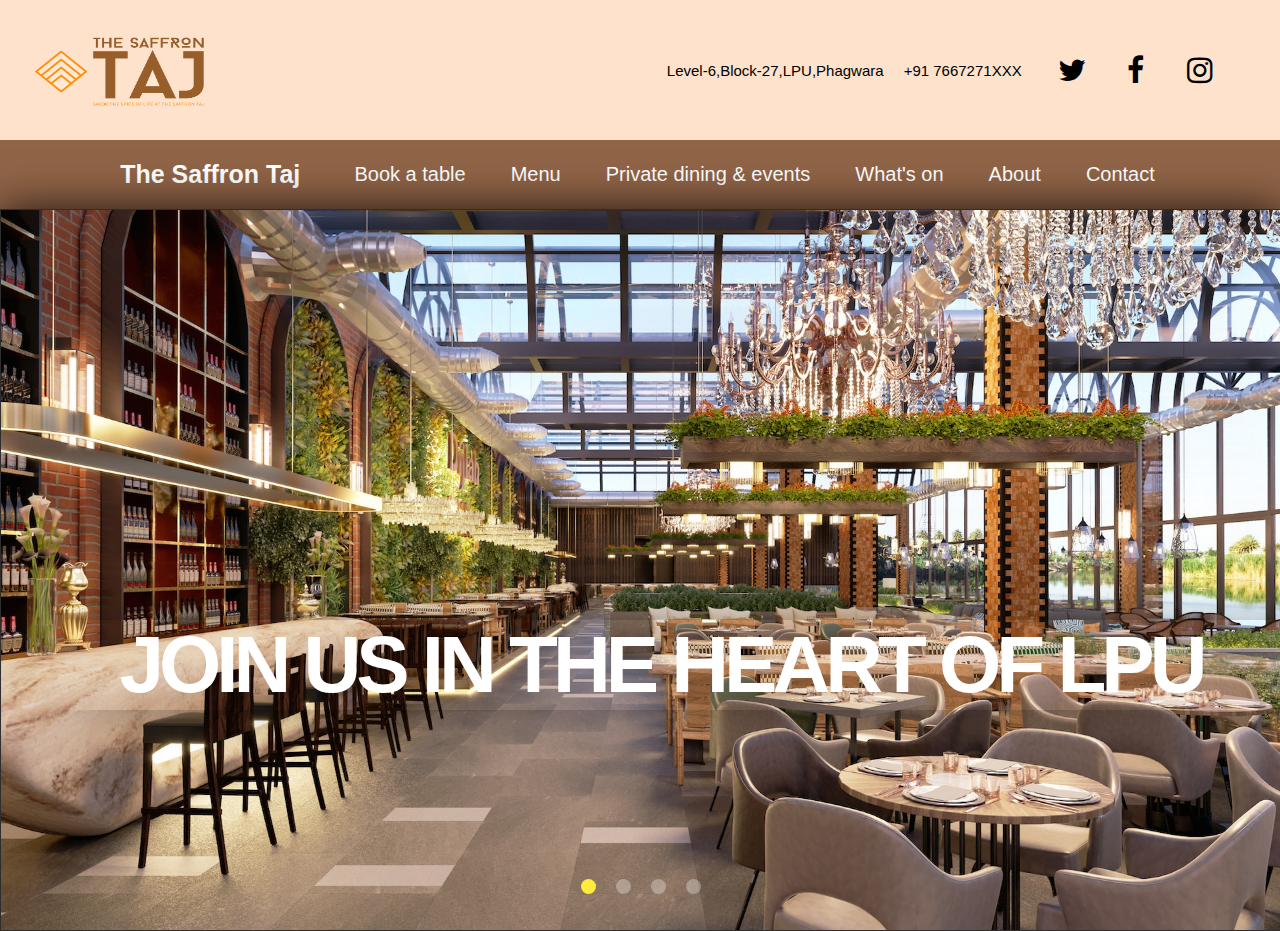
==== index.html @ f4507306 "main page with preloader,fixed header,welcome slides" ====
<!DOCTYPE html>
<html>
<head>
<title> The Saffron Taj </title>
<meta name="viewport" content="width=device-width, initial-scale=1">
<link rel="stylesheet" href="https://cdnjs.cloudflare.com/ajax/libs/font-awesome/4.7.0/css/font-awesome.min.css">
<link rel="stylesheet" href="style.css">
</head>
<body>
  <div id="preloader">
    
  </div>
  

<div class="top-container" id="top-container">
		<a href="#" class="logo">
			<img src="images/logo.png" width="180px" height="80px">
		</a>
    <div class="contactclearfix">
			<ol class="clearfix">
					<li class="address">
						<a target="_blank" href="#">Level-6,Block-27,LPU,Phagwara</a>
					</li>
					<li class="phone">
							<a href="tel:+91 7667271XXX" > +91 7667271XXX </a>
					</li>
					<li class="social">
							<a href="#" target="_blank" class="fa fa-twitter" title="Twitter"></a>
              <a href="#" target="_blank" class="fa fa-facebook" title="Facebook"></a>
						  <a href="#" target="_blank" class="fa fa-instagram" title="Instagram"></a>
            </li>
				</ol>
		</div>

	</div>
</div>

<div class="header" id="myHeader">
  <a href="#" class="logo"><i class="fas fa-utensils"></i>The Saffron Taj</a>
  <nav class="navbar">
      <div class="dropdown">
          <a href="#home">Book a table</a>
      </div>
      <div class="dropdown">
          <a href="#About Us">Menu</a>
      </div>
      <div class="dropdown">
          <a href="#speciality">Private dining & events</a>
          <div class="dropdown-content">
              <a href="#">Chef's Experience Menu</a>
          </div>
      </div>
      <div class="dropdown">
          <a href="#Menu">What's on</a>
          <div class="dropdown-content">
              <a href="#">Seasonal Set Menu</a>
          </div>
      </div>
      <div class="dropdown">
          <a href="#gallery">About</a>
          <div class="dropdown-content">
              <a href="#">Gallery</a>
          </div>
      </div>
      <div class="dropdown">
          <a href="#Healthy Tips">Contact</a>
      </div>
  </nav>
</div>

<div class="container">
  <div class="slider">

    <input type="radio" class="radio" name="images" id="radio-1" checked>
    <input type="radio" class="radio" name="images" id="radio-2">
    <input type="radio" class="radio" name="images" id="radio-3">
    <input type="radio" class="radio" name="images" id="radio-4">

    <div class="slide" id="slide-1">
      <img src="images/image1.jpg" alt="">
      <div class="caption">JOIN US IN THE HEART OF LPU</div>
    </div>
    <div class="slide" id="slide-2">
      <img src="images/image2.jpg" alt="">
      <div class="caption">Leader</div>
    </div>
    <div class="slide" id="slide-3">
      <img src="images/image3.jpg" alt="">
      <div class="caption">Leader</div>
    </div>
    <div class="slide" id="slide-4">
      <img src="images/image1.jpg" alt="">
      <div class="caption">Leader</div>
    </div>

    <div class="dots">
        <label for="radio-1" id="label-1"></label>
        <label for="radio-2" id="label-2"></label>
        <label for="radio-3" id="label-3"></label>
        <label for="radio-4" id="label-4"></label>
    </div>

  </div>
</div>

<script src="script.js"></script>

</body>
</html>
---- style.css ----
html{ 
  font-size: 62.5%; 
    overflow-x: hidden; 
    scroll-behavior: smooth; 
    scroll-padding-top: 6rem; 
   } 
body {
  margin: 0;
  font-family: Arial, Helvetica, sans-serif;
}
#preloader{
  background: #fffafc url(images/preloader.gif) no-repeat;
  background-position:center;
  background-size: 25%;
  height:100vh;
  width: 100%;
  position: fixed;
  z-index: 100;

}
.top-container {
  display: flex;
  justify-content: space-between;
  align-items: center;
  padding: 30px;
  text-decoration-color: #92674a;
  background-color: #fee2cc;
}
#top-container{
  font-size: 15px;
  text-decoration-color: #92674a;
}

.logo {
  display: flex;
  align-items: center;
}

.contactclearfix {
  display: flex;
  align-items: center;
}

.contactclearfix ol {
  list-style: none;
  padding: 0;
  margin: 0;
  display: flex;
  align-items: center;
 
}

.contactclearfix li {
  margin-right: 20px; 
 }

.fa {
    padding: 5px;
    font-size: 30px;
    width: 50px;
    text-align: center;
    text-decoration: none;
  }

#title{
  font-size: 2.5rem; 
  font-weight: bolder; 
  color:#92674a; 
}
a{
  text-decoration: none;
}
a, a:visited, a:hover, a:active {
  color: inherit;
}

.header {
  padding: 10px 16px;
  background: #555;
  color: #f1f1f1;
}

.content {
  padding: 16px;
}

.sticky {
  position: fixed;
  top: 0;
  width:  90%;
}

.sticky + .content {
  padding-top: 102px;
}

.header{ 
    z-index: 1000; 
    display: flex; 
    align-items: center; 
    justify-content: space-between; 
    background:#906447; 
    padding:2rem 9%; 
    box-shadow: 0 .5rem 1rem rgba(0,0,0,.1); 
    font-size:18px;
   } 
.header .logo{ 
    font-size: 2.5rem; 
    font-weight: bolder; 
    color:#fff; 
   } 
.header .logo i{ 
    padding-right: .5rem; 
    color:var(--red); 
   } 
.header .navbar a{ 
    font-size: 2rem; 
    margin-left: 2rem; 
    color:#fff; 
    padding: 10px;
   } 
  
.dropdown {
  position: relative;
  display: inline-block;
}

.dropdown-content {
  display: none;
  position: absolute;
  background-color: #906447;
  min-width: 160px;
  box-shadow: 0px 8px 16px 0px rgba(0, 0, 0, 0.475);
  z-index: 1;
}

.dropdown-content a {
  color: black;
  padding: 0px 12px;
  text-decoration: none;
  display: block;
}

.dropdown-content a:hover {
  background-color: #fee2cc;
  color: #555;
}

.dropdown:hover .dropdown-content {
  display: block;
}
  
/*slider*/
.radio{
  display: none;
}
.container {
  position: relative;
  max-width: auto;
}
.slider {
  width: 100%;
  position: absolute;
  height: 0;
  padding-top: 56.25%;
  background: 0#141414;
  overflow:hidden;
  border: solid 1px #2e2e2e;
  box-shadow: 0 0 40px rgba(0,0,0,0.8);
}
.slide {
  position: absolute;
  width: 100%;
  height: 100%;
  top: 0; Left:0;
  opacity:0;
}
.slide img{
  width: 100%;
  height: 100%;
  object-fit: cover;
  transform: scale(1.1);
  transition: 1.3s ;
}
.caption {
  position: absolute;
  width: 100%;
  margin-top: 360px;
  text-align: center;
  top: -100%;
  color:#fff;
  font-weight: 900;
  font-size: 50px;
  padding: 20px;
  box-shadow: 1em 0 .5em 0 rgba(0,0,0,.3);
  text-transform: uppercase;
  letter-spacing: -5px;
  line-height: 50px;
  transition: 0.9s;
}
.dots{
  width: 100%;
  position: absolute;
  bottom: 5%;
  display: flex;
  justify-content: center;
  align-items: center;
}
.dots label{
width: 15px;
height: 15px;
background:#fff;
margin: 0 10px;
border-radius: 50%;
opacity: 0.3;
cursor: pointer;
transition: 0.2s ease-in-out;
}
.dots label:hover{
  opacity: 0.7;
}
#radio-1:checked~#slide-1,
#radio-2:checked~#slide-2,
#radio-3:checked~#slide-3,
#radio-4:checked~#slide-4 {
  opacity: 1;
}
#radio-1:checked ~ #slide-1 img,
#radio-2:checked ~ #slide-2 img,
#radio-3:checked ~ #slide-3 img,
#radio-4:checked ~ #slide-4 img {
  transform: scale(1);
}
#radio-1:checked~#slide-1 .caption,
#radio-2:checked~#slide-2 .caption,
#radio-3:checked~#slide-3 .caption,
#radio-4:checked~#slide-4 .caption{
  opacity: 1;
  top: 7%;
  font-size: 80px;
}
#radio-1:checked ~ .dots #label-1,
#radio-2:checked ~ .dots #label-2,
#radio-3:checked ~ .dots #label-3,
#radio-4:checked ~ .dots #label-4{
  background: #ffeb3b;
  opacity: 1;
}
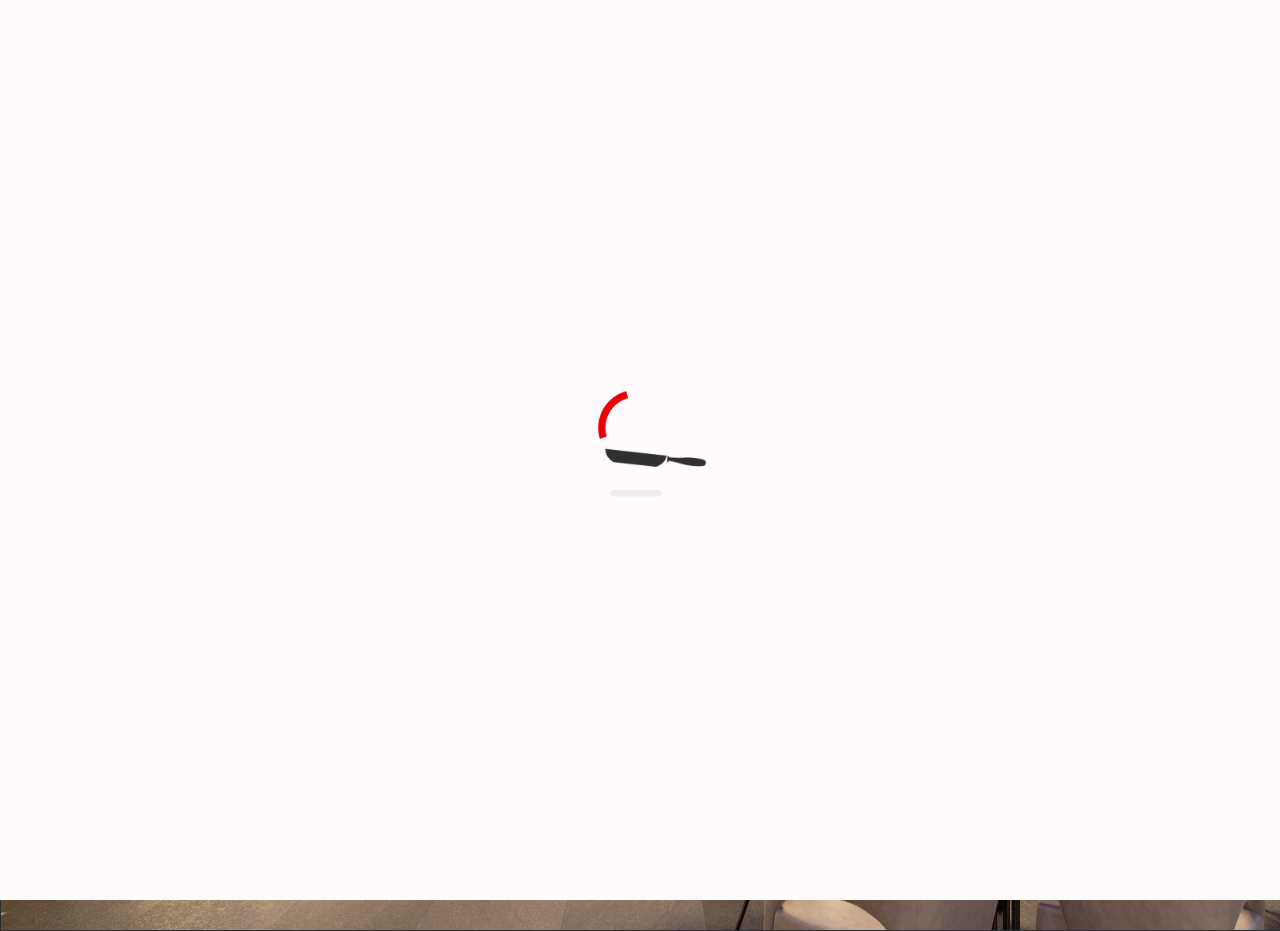
==== commit 7cecc26c: "file organize" ====
--- a/index.html
+++ b/index.html
@@ -5,6 +5,7 @@
 <meta name="viewport" content="width=device-width, initial-scale=1">
 <link rel="stylesheet" href="https://cdnjs.cloudflare.com/ajax/libs/font-awesome/4.7.0/css/font-awesome.min.css">
 <link rel="stylesheet" href="style.css">
+<link rel="stylesheet" href="header.css">
 </head>
 <body>
   <div id="preloader">
@@ -82,15 +83,16 @@
     </div>
     <div class="slide" id="slide-2">
       <img src="images/image2.jpg" alt="">
-      <div class="caption">Leader</div>
+      <div class="caption">CHRISTMAS IS COMING <br><br>
+        TO THE SAFFRON TAJ</div>
     </div>
     <div class="slide" id="slide-3">
       <img src="images/image3.jpg" alt="">
-      <div class="caption">Leader</div>
+      <div class="caption">Chef's Menu</div>
     </div>
     <div class="slide" id="slide-4">
       <img src="images/image1.jpg" alt="">
-      <div class="caption">Leader</div>
+      <div class="caption">JOIN US IN THE HEART OF LPU<</div>
     </div>
 
     <div class="dots">
@@ -102,6 +104,15 @@
 
   </div>
 </div>
+<div class="booknow">
+  <p><span>THE SAFFRON TAJ</span></p>
+  <p><span>Saffron Taj is an all-day dining restaurant in the heart of LPU.</span></p>
+  
+</div>
+
+<div class="home-book">
+  
+</div>
 
 <script src="script.js"></script>
 
--- a/style.css
+++ b/style.css
@@ -7,147 +7,6 @@
 body {
   margin: 0;
   font-family: Arial, Helvetica, sans-serif;
-}
-#preloader{
-  background: #fffafc url(images/preloader.gif) no-repeat;
-  background-position:center;
-  background-size: 25%;
-  height:100vh;
-  width: 100%;
-  position: fixed;
-  z-index: 100;
-
-}
-.top-container {
-  display: flex;
-  justify-content: space-between;
-  align-items: center;
-  padding: 30px;
-  text-decoration-color: #92674a;
-  background-color: #fee2cc;
-}
-#top-container{
-  font-size: 15px;
-  text-decoration-color: #92674a;
-}
-
-.logo {
-  display: flex;
-  align-items: center;
-}
-
-.contactclearfix {
-  display: flex;
-  align-items: center;
-}
-
-.contactclearfix ol {
-  list-style: none;
-  padding: 0;
-  margin: 0;
-  display: flex;
-  align-items: center;
- 
-}
-
-.contactclearfix li {
-  margin-right: 20px; 
- }
-
-.fa {
-    padding: 5px;
-    font-size: 30px;
-    width: 50px;
-    text-align: center;
-    text-decoration: none;
-  }
-
-#title{
-  font-size: 2.5rem; 
-  font-weight: bolder; 
-  color:#92674a; 
-}
-a{
-  text-decoration: none;
-}
-a, a:visited, a:hover, a:active {
-  color: inherit;
-}
-
-.header {
-  padding: 10px 16px;
-  background: #555;
-  color: #f1f1f1;
-}
-
-.content {
-  padding: 16px;
-}
-
-.sticky {
-  position: fixed;
-  top: 0;
-  width:  90%;
-}
-
-.sticky + .content {
-  padding-top: 102px;
-}
-
-.header{ 
-    z-index: 1000; 
-    display: flex; 
-    align-items: center; 
-    justify-content: space-between; 
-    background:#906447; 
-    padding:2rem 9%; 
-    box-shadow: 0 .5rem 1rem rgba(0,0,0,.1); 
-    font-size:18px;
-   } 
-.header .logo{ 
-    font-size: 2.5rem; 
-    font-weight: bolder; 
-    color:#fff; 
-   } 
-.header .logo i{ 
-    padding-right: .5rem; 
-    color:var(--red); 
-   } 
-.header .navbar a{ 
-    font-size: 2rem; 
-    margin-left: 2rem; 
-    color:#fff; 
-    padding: 10px;
-   } 
-  
-.dropdown {
-  position: relative;
-  display: inline-block;
-}
-
-.dropdown-content {
-  display: none;
-  position: absolute;
-  background-color: #906447;
-  min-width: 160px;
-  box-shadow: 0px 8px 16px 0px rgba(0, 0, 0, 0.475);
-  z-index: 1;
-}
-
-.dropdown-content a {
-  color: black;
-  padding: 0px 12px;
-  text-decoration: none;
-  display: block;
-}
-
-.dropdown-content a:hover {
-  background-color: #fee2cc;
-  color: #555;
-}
-
-.dropdown:hover .dropdown-content {
-  display: block;
 }
   
 /*slider*/
@@ -246,3 +105,6 @@
   background: #ffeb3b;
   opacity: 1;
 }
+.booknow{
+  background-color: #eae0d3;
+}--- a/header.css
+++ b/header.css
@@ -0,0 +1,142 @@
+#preloader{
+    background: #fffafc url(images/preloader.gif) no-repeat;
+    background-position:center;
+    background-size: 25%;
+    height:100vh;
+    width: 100%;
+    position: fixed;
+    z-index: 100;
+  
+  }
+  .top-container {
+    display: flex;
+    justify-content: space-between;
+    align-items: center;
+    padding: 30px;
+    text-decoration-color: #92674a;
+    background-color: #fee2cc;
+  }
+  #top-container{
+    font-size: 15px;
+    text-decoration-color: #92674a;
+  }
+  
+  .logo {
+    display: flex;
+    align-items: center;
+  }
+  
+  .contactclearfix {
+    display: flex;
+    align-items: center;
+  }
+  
+  .contactclearfix ol {
+    list-style: none;
+    padding: 0;
+    margin: 0;
+    display: flex;
+    align-items: center;
+   
+  }
+  
+  .contactclearfix li {
+    margin-right: 20px; 
+   }
+  
+  .fa {
+      padding: 5px;
+      font-size: 30px;
+      width: 50px;
+      text-align: center;
+      text-decoration: none;
+    }
+  
+  #title{
+    font-size: 2.5rem; 
+    font-weight: bolder; 
+    color:#92674a; 
+  }
+  a{
+    text-decoration: none;
+  }
+  a, a:visited, a:hover, a:active {
+    color: inherit;
+  }
+  
+  .header {
+    padding: 10px 16px;
+    background: #555;
+    color: #f1f1f1;
+  }
+  
+  .content {
+    padding: 16px;
+  }
+  
+  .sticky {
+    position: fixed;
+    top: 0;
+    width:  90%;
+  }
+  
+  .sticky + .content {
+    padding-top: 102px;
+  }
+  
+  .header{ 
+      z-index: 1000; 
+      display: flex; 
+      align-items: center; 
+      justify-content: space-between; 
+      background:#906447; 
+      padding:2rem 9%; 
+      box-shadow: 0 .5rem 1rem rgba(0,0,0,.1); 
+      font-size:18px;
+     } 
+  .header .logo{ 
+      font-size: 2.5rem; 
+      font-weight: bolder; 
+      color:#fff; 
+     } 
+  .header .logo i{ 
+      padding-right: .5rem; 
+      color:var(--red); 
+     } 
+  .header .navbar a{ 
+      font-size: 2rem; 
+      margin-left: 2rem; 
+      color:#fff; 
+      padding: 10px;
+     } 
+    
+  .dropdown {
+    position: relative;
+    display: inline-block;
+  }
+  
+  .dropdown-content {
+    display: none;
+    position: absolute;
+    background-color: #906447;
+    min-width: 160px;
+    box-shadow: 0px 8px 16px 0px rgba(0, 0, 0, 0.475);
+    z-index: 1;
+  }
+  
+  .dropdown-content a {
+    color: black;
+    padding: 0px 12px;
+    text-decoration: none;
+    display: block;
+  }
+  
+  .dropdown-content a:hover {
+    background-color: #fee2cc;
+    color: #555;
+  }
+  
+  .dropdown:hover .dropdown-content {
+    display: block;
+  }
+    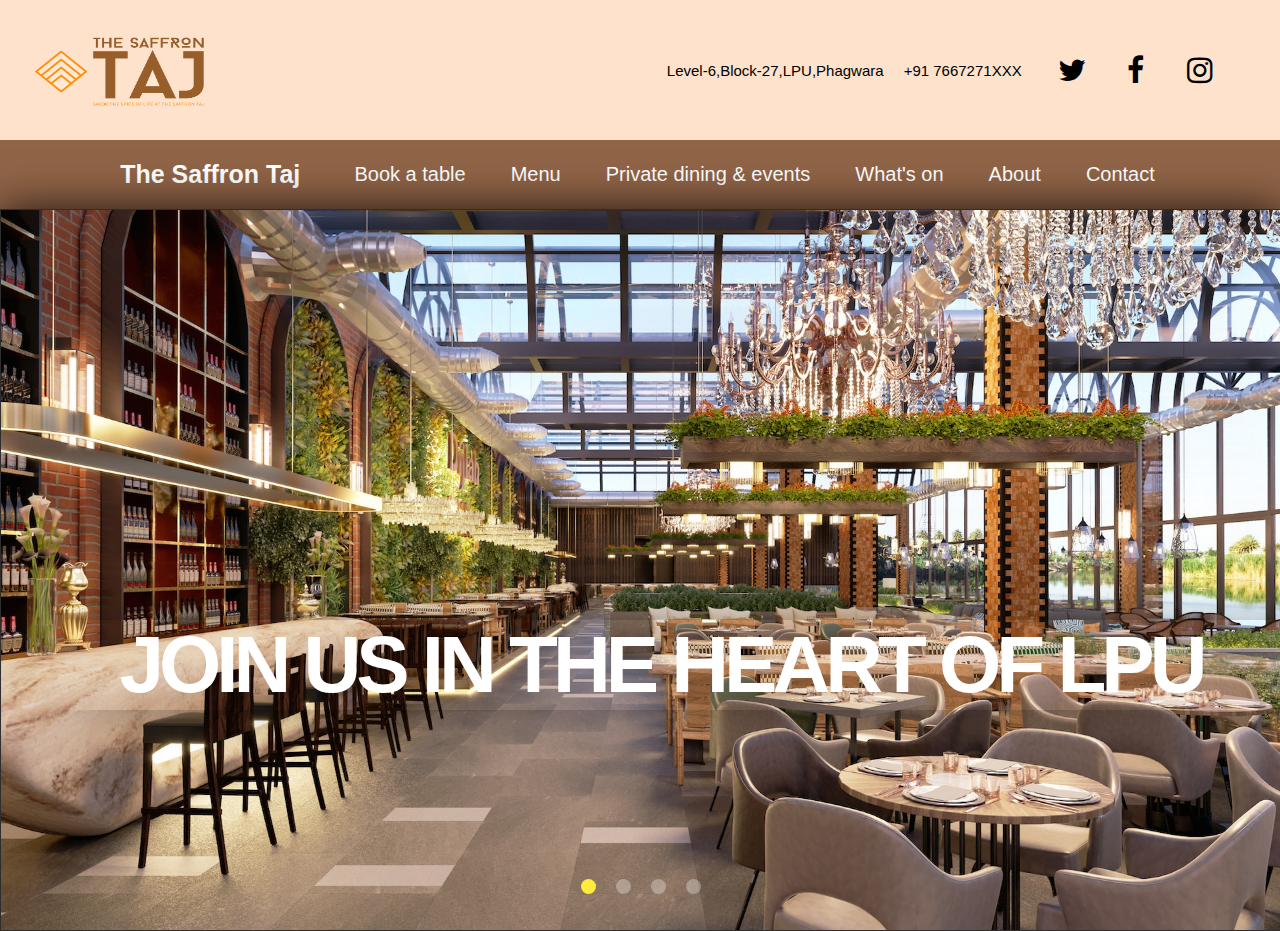
==== commit 26c4f20c: "file update" ====
--- a/index.html
+++ b/index.html
@@ -115,6 +115,7 @@
 </div>
 
 <script src="script.js"></script>
+<script src="header-and-preloader.js" ></script>
 
 </body>
 </html>
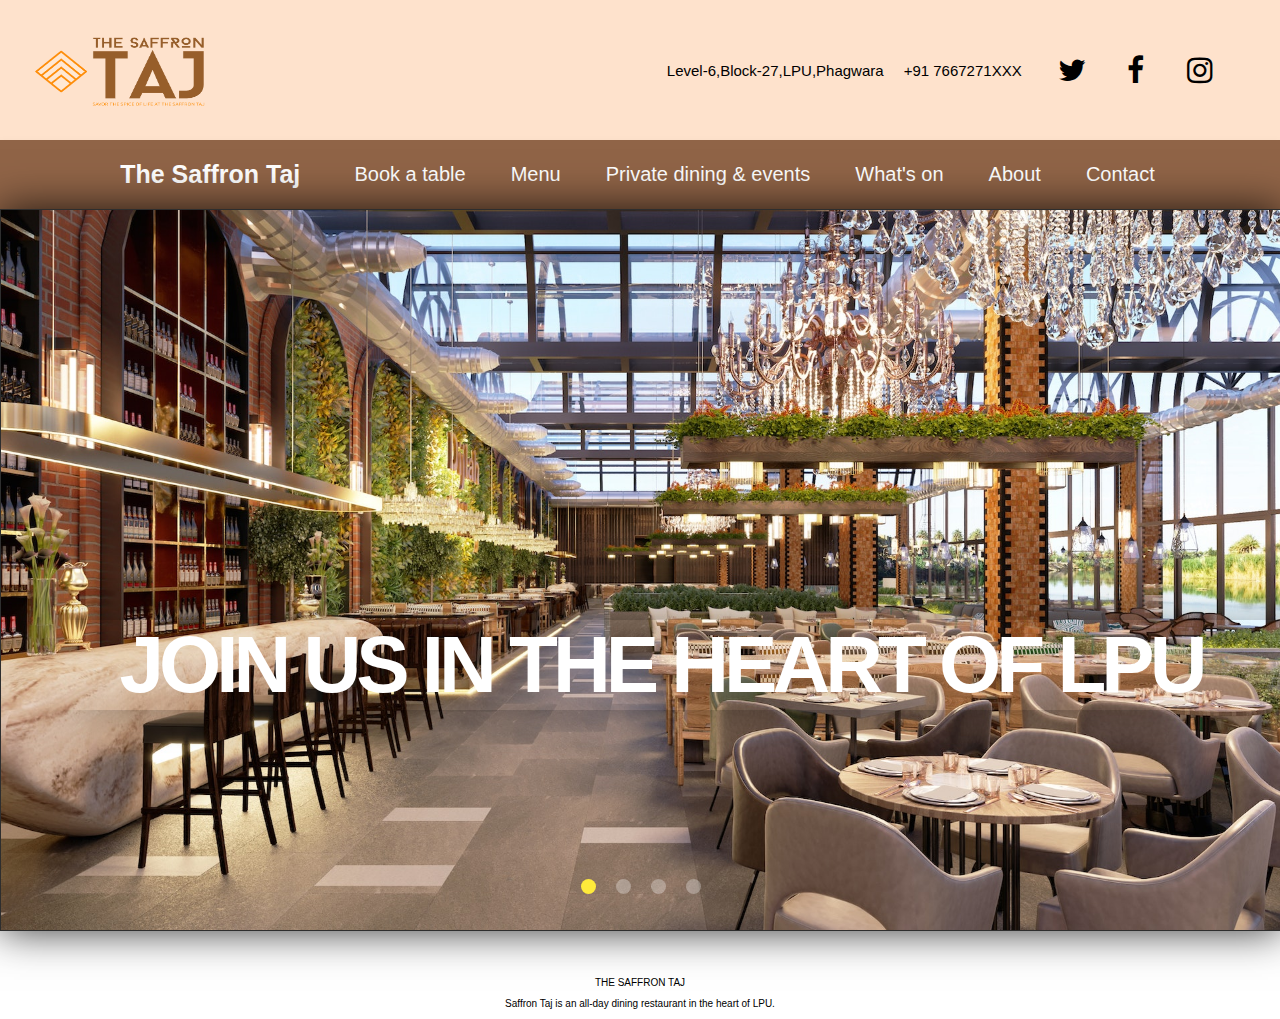
==== commit b1230854: "." ====
--- a/index.html
+++ b/index.html
@@ -104,6 +104,7 @@
 
   </div>
 </div>
+
 <div class="booknow">
   <p><span>THE SAFFRON TAJ</span></p>
   <p><span>Saffron Taj is an all-day dining restaurant in the heart of LPU.</span></p>
--- a/style.css
+++ b/style.css
@@ -106,5 +106,7 @@
   opacity: 1;
 }
 .booknow{
-  background-color: #eae0d3;
+  color: #000000;
+  margin-top: 60%;
+  text-align: center;
 }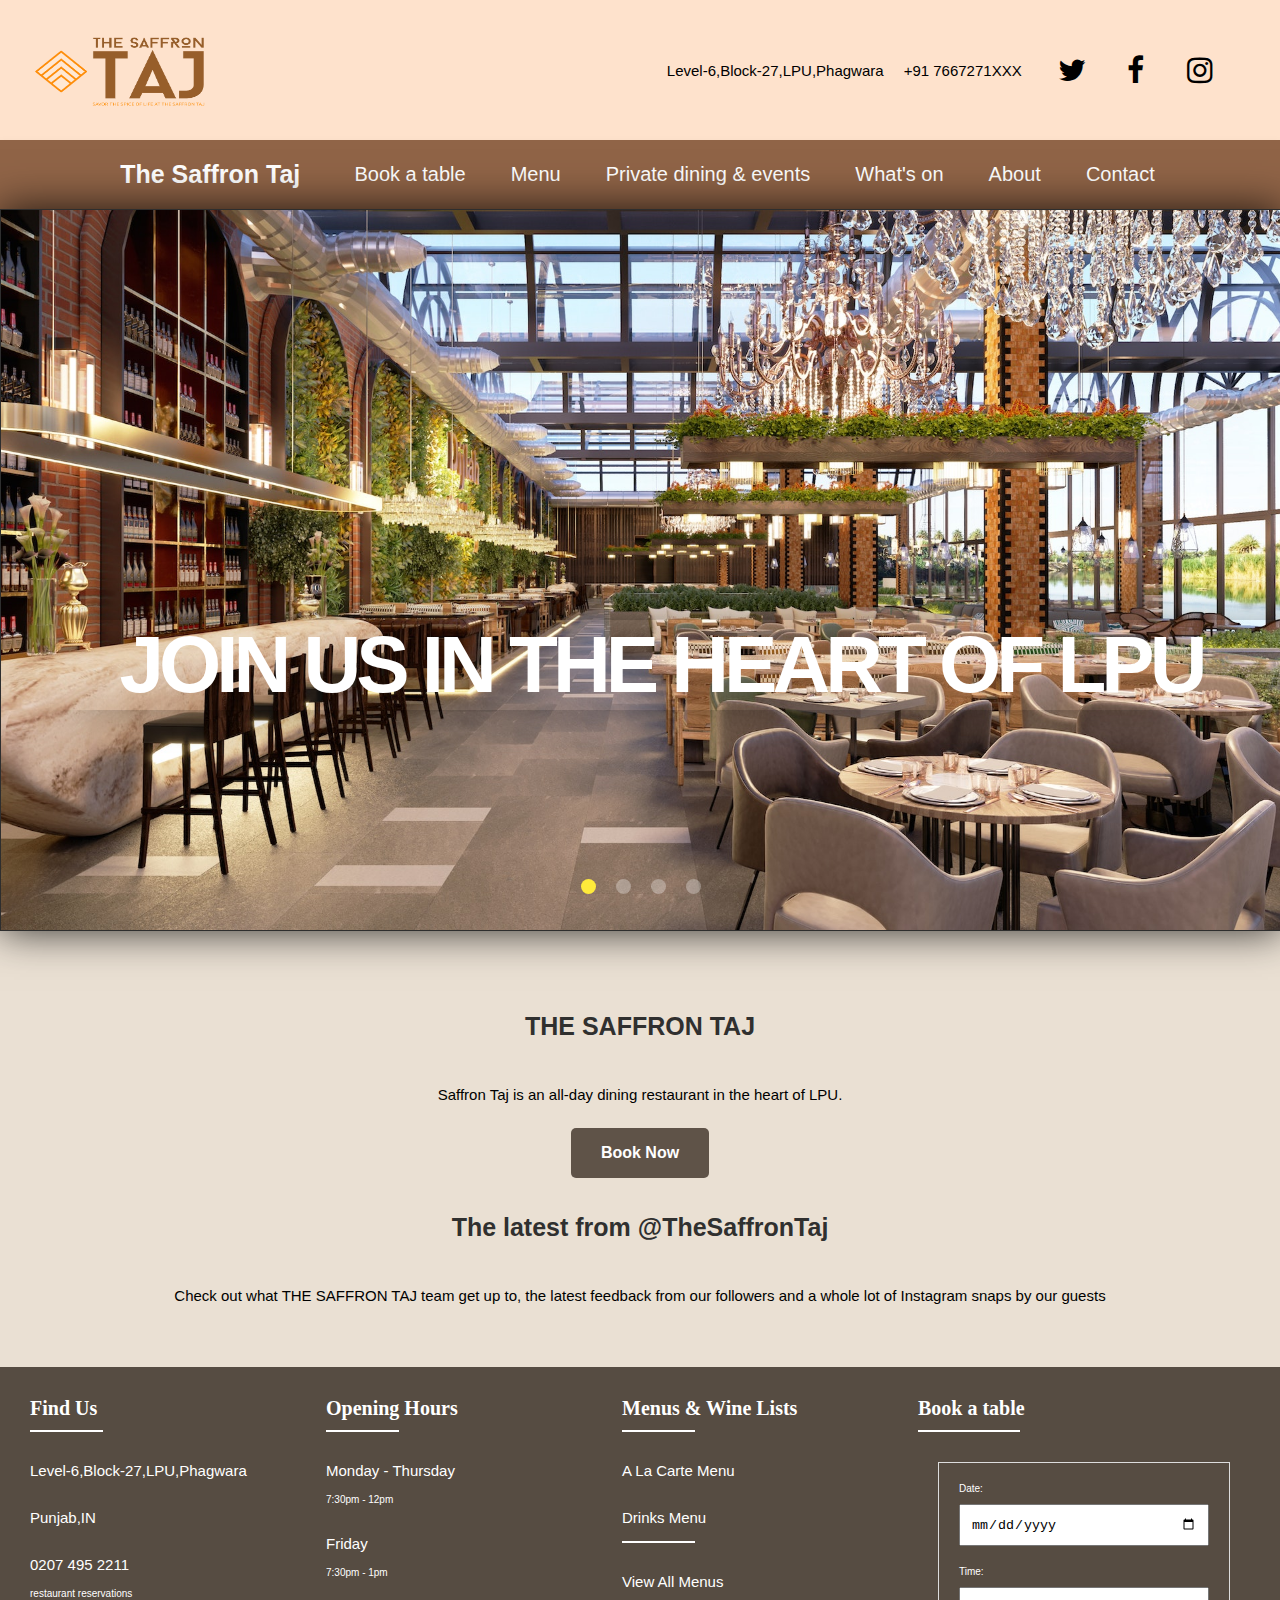
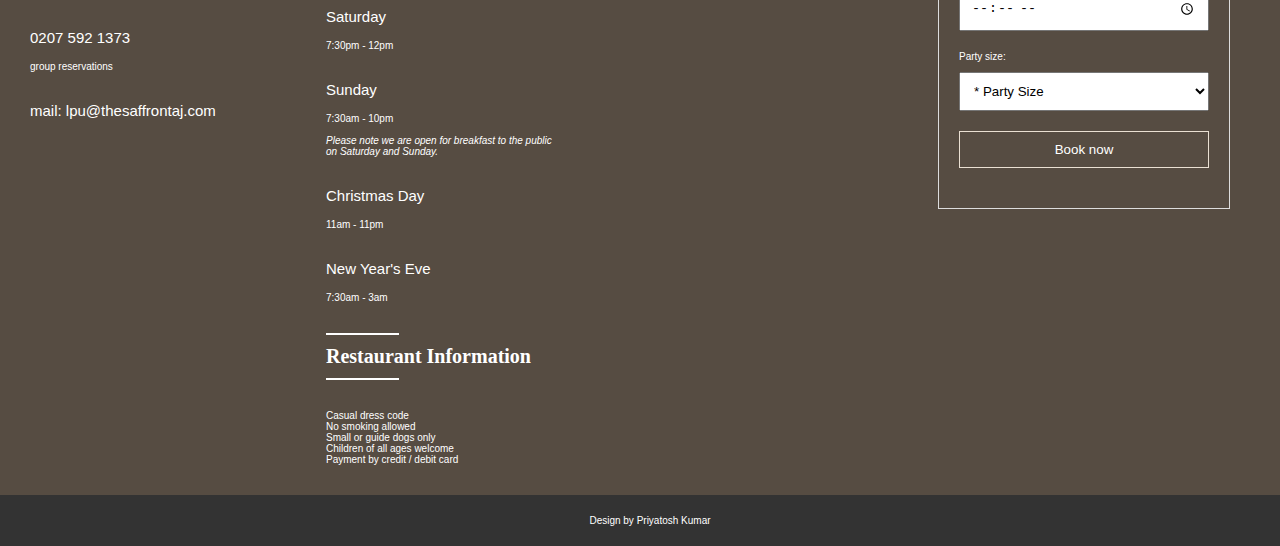
==== commit a415411d: "home page" ====
--- a/index.html
+++ b/index.html
@@ -6,6 +6,7 @@
 <link rel="stylesheet" href="https://cdnjs.cloudflare.com/ajax/libs/font-awesome/4.7.0/css/font-awesome.min.css">
 <link rel="stylesheet" href="style.css">
 <link rel="stylesheet" href="header.css">
+<link rel="stylesheet" href="footer-page.css">
 </head>
 <body>
   <div id="preloader">
@@ -106,15 +107,101 @@
 </div>
 
 <div class="booknow">
-  <p><span>THE SAFFRON TAJ</span></p>
-  <p><span>Saffron Taj is an all-day dining restaurant in the heart of LPU.</span></p>
-  
-</div>
-
-<div class="home-book">
-  
-</div>
-
+  <p><span >THE SAFFRON TAJ</span ></p>
+  <p><span >Saffron Taj is an all-day dining restaurant in the heart of LPU.</span ></p>
+  <button class="btn">Book Now</button>
+  <p>The latest from @TheSaffronTaj</p>
+  <p>Check out what THE SAFFRON TAJ team get up to, the latest feedback from our followers and a whole lot of Instagram snaps by our guests</p>
+</div>
+
+<div class="footer-page">
+  <div class="row">
+    <div class="column" >
+      <span class="footer-heads" >Find Us</span >
+      <hr>
+      <p>Level-6,Block-27,LPU,Phagwara</p>
+      <p>Punjab,IN</p>      
+      <p>0207 495 2211</p>
+      <span>restaurant reservations</span>
+      <br>
+      <p>0207 592 1373</p>
+      <span>group reservations</span>
+      <br>
+      <p>mail: lpu@thesaffrontaj.com</p>
+
+    </div>
+    <div class="column" >
+      <span class="footer-heads">Opening Hours</span >
+        <hr>
+      <p>Monday - Thursday </p>
+      <span>7:30pm - 12pm</span>
+      <br>
+      <p>Friday</p>
+      <span>7:30pm - 1pm</span>
+      <br>
+      <p>Saturday</p>
+      <span>7:30pm - 12pm</span>
+      <p>Sunday</p>
+      <span>7:30am - 10pm </span>
+      <br>
+      <br>
+      <i>
+      Please note we are open for breakfast to the public on Saturday and Sunday.    
+      </i>      
+      <p>Christmas Day</p>
+      <span>11am - 11pm</span>
+      <p>New Year's Eve</p>
+      <span>7:30am - 3am</span>
+      <p><hr><span class="footer-heads"  >Restaurant Information</span ><hr></p>
+      <span>Casual dress code</span><br>
+      <span>No smoking allowed</span><br>
+      <span>Small or guide dogs only</span><br>
+      <span>Children of all ages welcome</span><br>
+      <span>Payment by credit / debit card</span>
+    </div>
+    <div class="column" >
+      <span class="footer-heads">Menus & Wine Lists</span >
+        <hr>
+      <p>A La Carte Menu</p>
+      <p>Drinks Menu</p>
+      <hr>
+      <p>View All Menus</p>
+    </div>
+    <div class="column" >
+      <span class="footer-heads">Book a table</span >
+      <hr>
+      <div class="book-table">
+        <form action="book_table.php" method="post">
+            <label for="date">Date:</label>
+            <input type="date" id="date" name="date" required>
+            
+            <label for="time">Time:</label>
+            <input type="time" id="time" name="time" step="1800" required>
+                        
+            <label for="party_size">Party size:</label>
+            <select id="party_size" name="party_size" required>
+              <option value="" disabled selected>* Party Size</option>
+                <option value="1">1</option>
+                <option value="2">2</option>
+                <option value="3">3</option>
+                <option value="4">4</option>
+                <option value="5">5</option>
+                <option value="6">6</option>
+                <option value="7">7</option>
+                <option value="8">8</option>
+                <option value="9">9</option>
+                <option value="10">10</option>
+                <option value="11">11</option>
+                <option value="12">12</option>
+            </select>
+            
+            <input type="submit" value="Book now">
+        </form>
+    </div>
+    </div>
+  </div>
+</div>
+<div class="footer"><p>Design by Priyatosh Kumar</p></div>
 <script src="script.js"></script>
 <script src="header-and-preloader.js" ></script>
 
--- a/style.css
+++ b/style.css
@@ -107,6 +107,35 @@
 }
 .booknow{
   color: #000000;
-  margin-top: 60%;
+  padding-top: 60%;
+  padding-bottom: 3%;
   text-align: center;
+  background-color: #eae0d3;
+}
+.booknow p{
+  padding: 10px;
+  font-size: 15px;
+}
+
+.booknow p:nth-child(1), .booknow p:nth-child(4) {
+  font-size: 25px;
+  font-weight: 900;
+  color: #30302f;
+}
+.booknow .btn {
+  
+  background-color: #5f5348;
+  color: #fff;
+  font-size: 16px;
+  font-weight: 600;
+  padding: 16px 30px;
+  border: none;
+  cursor: pointer;
+  border-radius: 5px;
+  text-align: center;
+}
+
+.booknow .btn:hover {
+  background-color: black;
+  color: white;
 }--- a/footer-page.css
+++ b/footer-page.css
@@ -0,0 +1,76 @@
+.footer-page{
+    background-color: #564c42;
+    background-size: contain; 
+    color: #fff;
+    }
+hr {
+        width: 30%; /* Adjust the width of the line */
+        border: 1px solid #fff; /* Adjust the color of the line */
+        margin: 10px 20% 10px 0;        
+}
+.footer-heads{
+    font-weight: 800;
+    font-size: 20px;
+    font-family:Georgia, 'Times New Roman', Times, serif;        
+} 
+
+.row {
+    display: flex;
+  }
+  
+  /* Create four equal columns that share the available space */
+  .column {
+    
+    margin: 20px;
+    text-align: left;
+    flex: 1;
+    padding: 10px;
+    /* height: 300px; Remove the fixed height */
+    box-sizing: border-box; /* Add this line to use border-box for padding */
+  }
+.footer-page p{
+    font-size: 15px;
+    margin-top: 30px;
+}
+.book-table {
+    display: inline-block;
+    padding: 20px;
+    margin: 20px;
+    border: 1px solid #ddd;
+    width: 250px;
+}
+.book-table label {
+    display: block;
+    margin-bottom: 10px;
+}
+.book-table input[type="text"],
+.book-table input[type="number"],
+.book-table input[type="time"],
+.book-table input[type="date"],
+.book-table select,
+.book-table input[type="submit"] {
+    width: 100%;
+    padding: 10px;
+    margin-bottom: 20px;
+    box-sizing: border-box;
+}
+.book-table input[type="submit"] {
+    background-color: transparent;
+    color: white;
+    border: 1px solid #eae0d3;
+    cursor: pointer;
+    width: 100%;
+    padding: 10px 20px;
+    transition: background-color 0.3s;
+}
+.book-table input[type="submit"]:hover {
+    background-color: #eae0d3;
+}
+.footer{
+    background-color: #333;
+    color: white;
+    text-align: center;
+    padding: 10px;
+    bottom: 0;
+    width: 100%;
+}